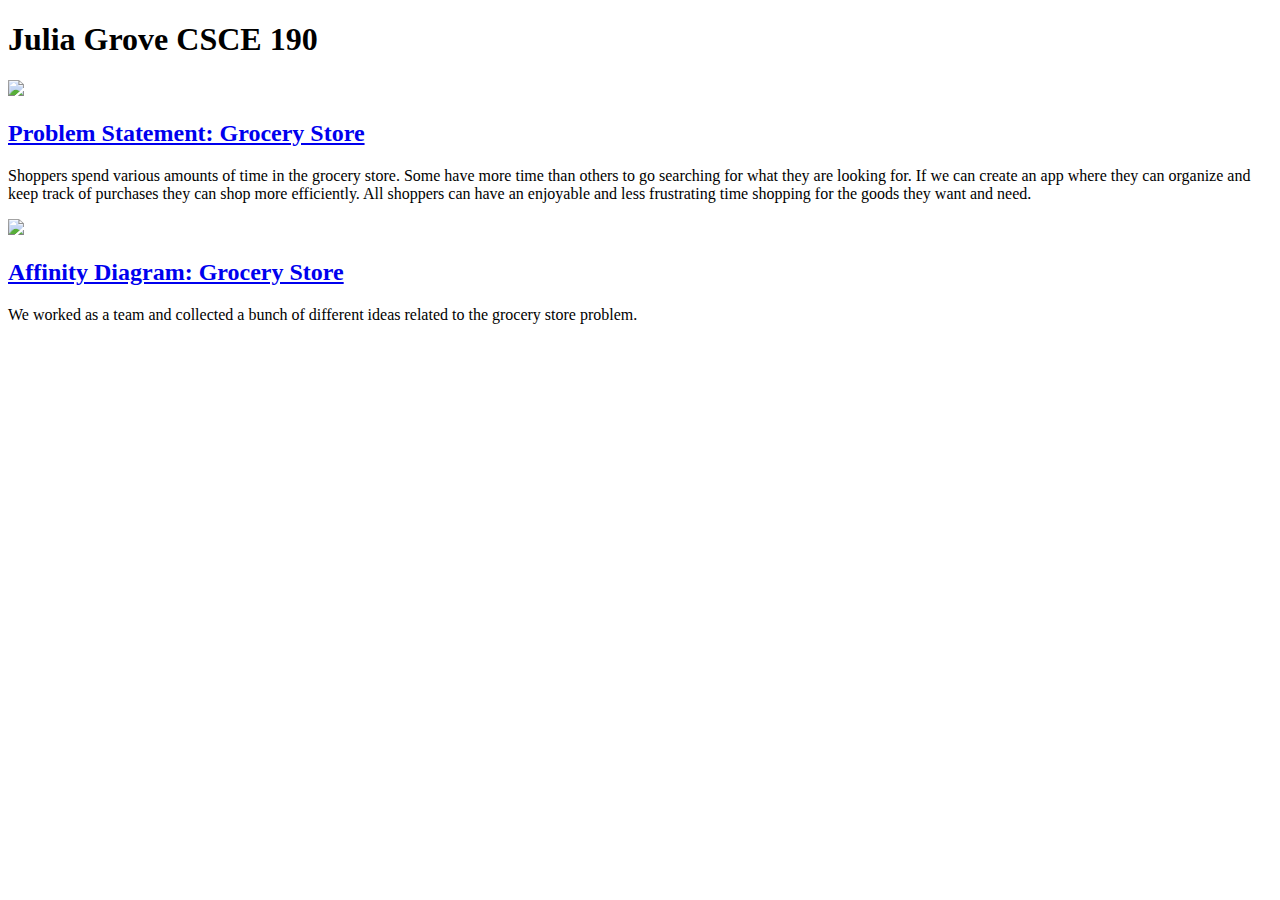
==== index.html @ e8141915 "Add files via upload" ====
<!DOCTYPE html>
<html>
    <head>
        <title>CSCE 190: Julia Grove</title>
    </head>
        <body>
            <h1>Julia Grove CSCE 190</h1>

            <!--problem statement assignment-->
            <section class="assignment">
                <a href="files/problemstatement.pdf"><img src="CSCE190images/Problem-Statement.png"></a>
            <section class="ass-details">
            <a href="files/problemstatement.pdf"><h2>Problem Statement: Grocery Store</h2></a>
                <p>
                    Shoppers spend various amounts of time in the grocery store. Some have more time than others to go searching for what they are looking for. If we can create an app where they can organize and keep track of purchases they can shop more efficiently. All shoppers can have an enjoyable and less frustrating time shopping for the goods they want and need.
                </p>
            </section>
        </section>

            <!--Affinity Diagram assignment-->
            <section class="assignment">
                <a href="files/AffinityDiagram.pdf"><img src="CSCE190images/Problem Statement jamboard.png"></a>
            <section class="ass-details">
            <a href="files/AffinityDiagram.pdf"><h2>Affinity Diagram: Grocery Store</h2></a>
                <p>
                    We worked as a team and collected a bunch of different ideas related to the grocery store problem.
                </p>
            </section>
        </section>
            
        </body>
</html>
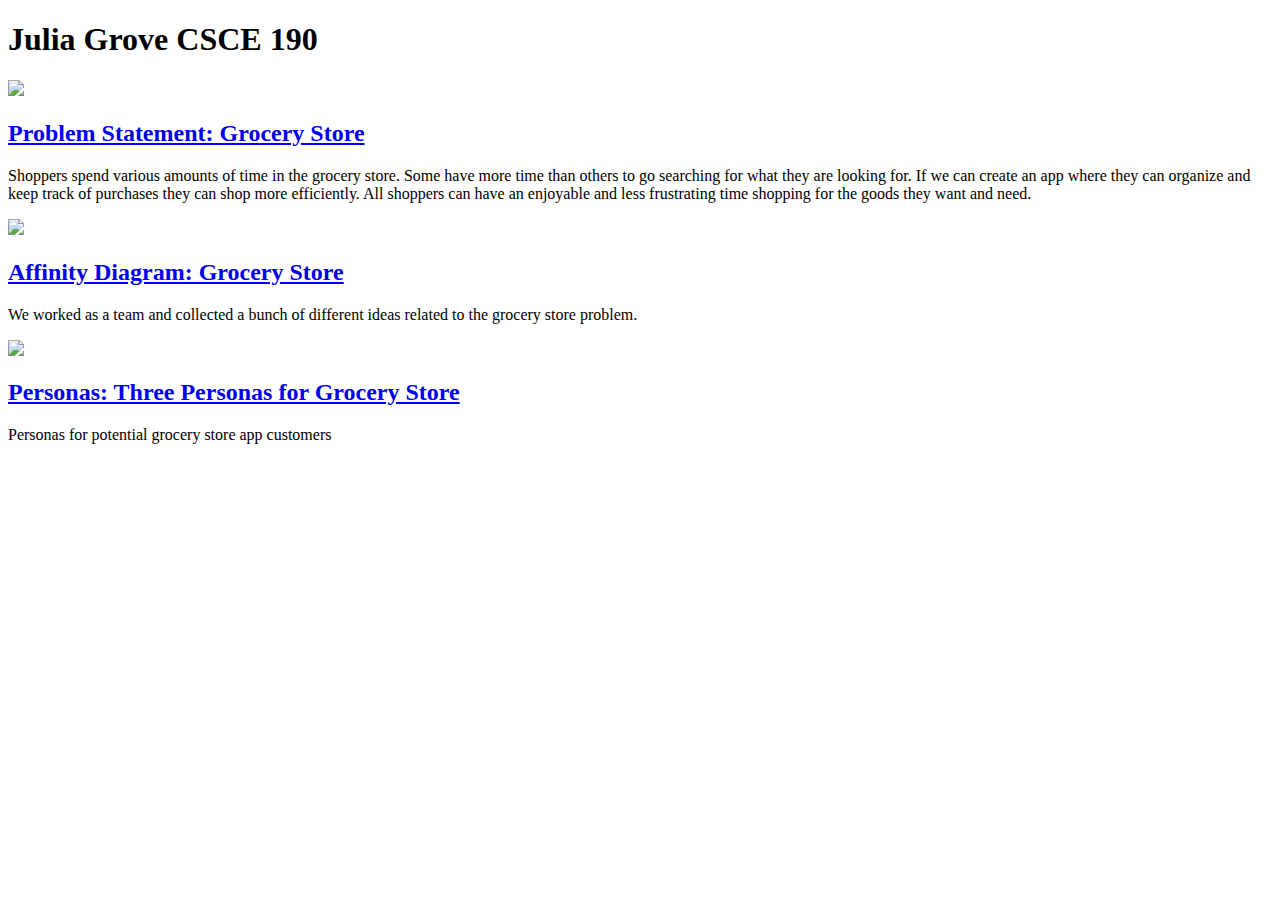
==== commit 9a3fbb93: "Add files via upload" ====
--- a/index.html
+++ b/index.html
@@ -19,7 +19,7 @@
 
             <!--Affinity Diagram assignment-->
             <section class="assignment">
-                <a href="files/AffinityDiagram.pdf"><img src="CSCE190images/Problem Statement jamboard.png"></a>
+                <a href="files/AffinityDiagram.pdf"><img src="CSCE190images/ProblemStatementJamboard.png"></a>
             <section class="ass-details">
             <a href="files/AffinityDiagram.pdf"><h2>Affinity Diagram: Grocery Store</h2></a>
                 <p>
@@ -27,6 +27,17 @@
                 </p>
             </section>
         </section>
+
+         <!--Persona Assignment-->
+         <section class="assignment">
+            <a href="files/personas.pdf"><img src="CSCE190images/personas.png"></a>
+        <section class="ass-details">
+        <a href="files/personas.pdf"><h2>Personas: Three Personas for Grocery Store</h2></a>
+            <p>
+                Personas for potential grocery store app customers
+            </p>
+        </section>
+    </section>
             
         </body>
 </html>
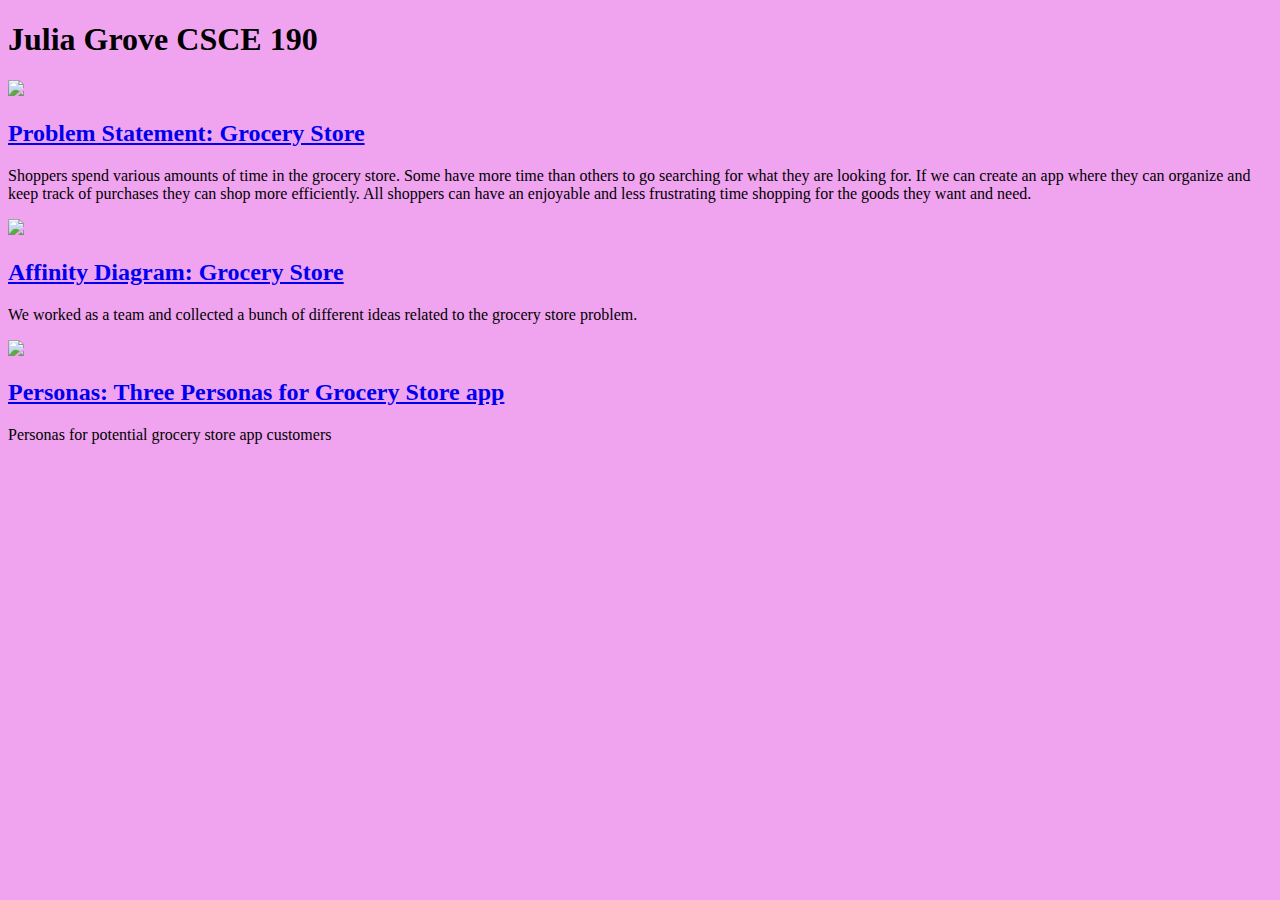
==== commit 925de064: "Add files via upload" ====
--- a/index.html
+++ b/index.html
@@ -2,6 +2,7 @@
 <html>
     <head>
         <title>CSCE 190: Julia Grove</title>
+        <link rel="stylesheet" href="style.css">
     </head>
         <body>
             <h1>Julia Grove CSCE 190</h1>
@@ -32,7 +33,7 @@
          <section class="assignment">
             <a href="files/personas.pdf"><img src="CSCE190images/personas.png"></a>
         <section class="ass-details">
-        <a href="files/personas.pdf"><h2>Personas: Three Personas for Grocery Store</h2></a>
+        <a href="files/personas.pdf"><h2>Personas: Three Personas for Grocery Store app</h2></a>
             <p>
                 Personas for potential grocery store app customers
             </p>
--- a/style.css
+++ b/style.css
@@ -0,0 +1,4 @@
+body{
+    background-color: rgb(240, 164, 240);
+    font-family: Georgia, 'Times New Roman', Times, serif;
+}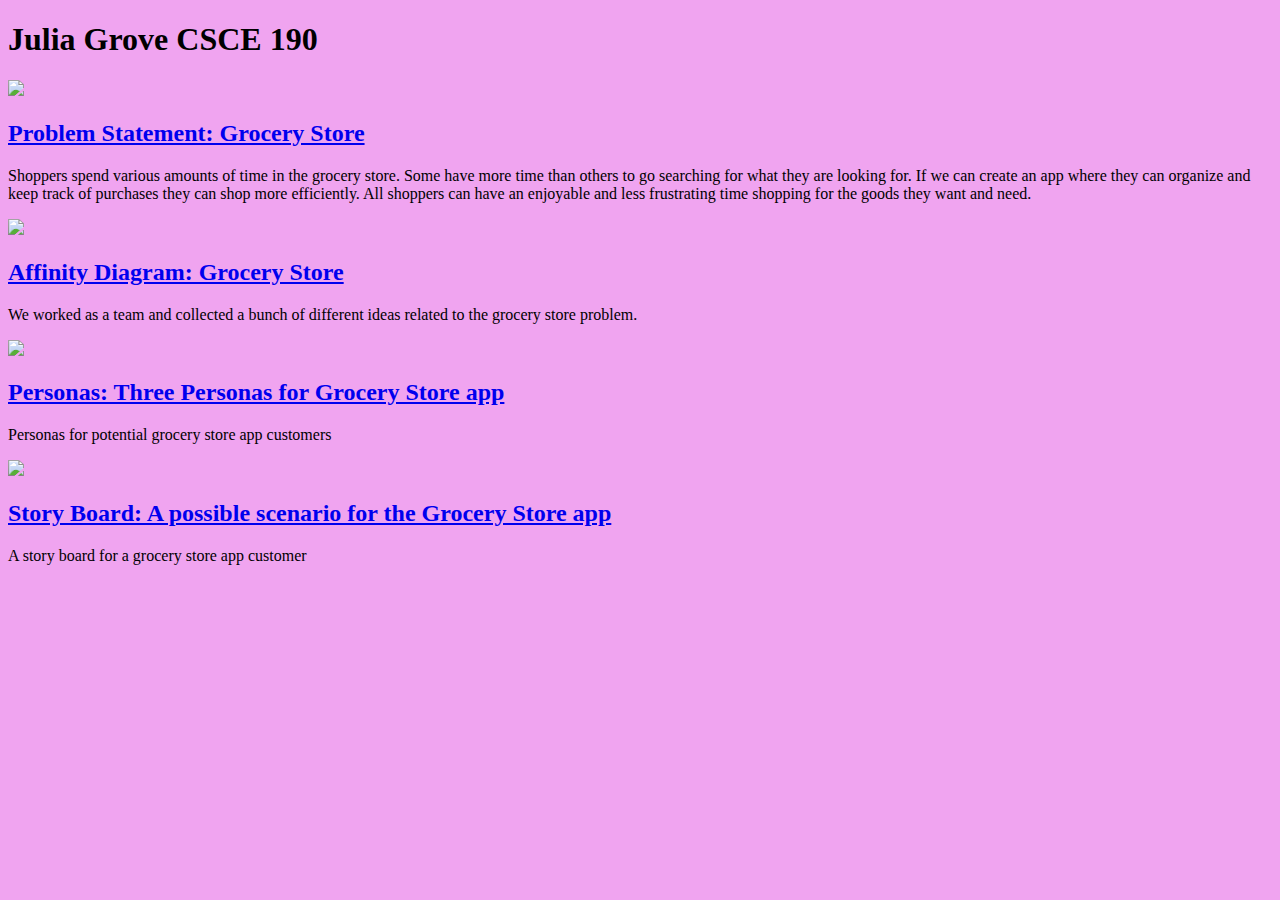
==== commit 25b4a2f5: "Add files via upload" ====
--- a/index.html
+++ b/index.html
@@ -39,6 +39,17 @@
             </p>
         </section>
     </section>
-            
+
+    <!--Story Board-->
+    <section class="assignment">
+        <a href="files/StoryBoard.pdf"><img src="CSCE190images/StoryBoard.png"></a>
+    <section class="ass-details">
+    <a href="files/StoryBoard.pdf"><h2>Story Board: A possible scenario for the Grocery Store app</h2></a>
+        <p>
+            A story board for a grocery store app customer
+        </p>
+    </section>
+</section>
+
         </body>
 </html>
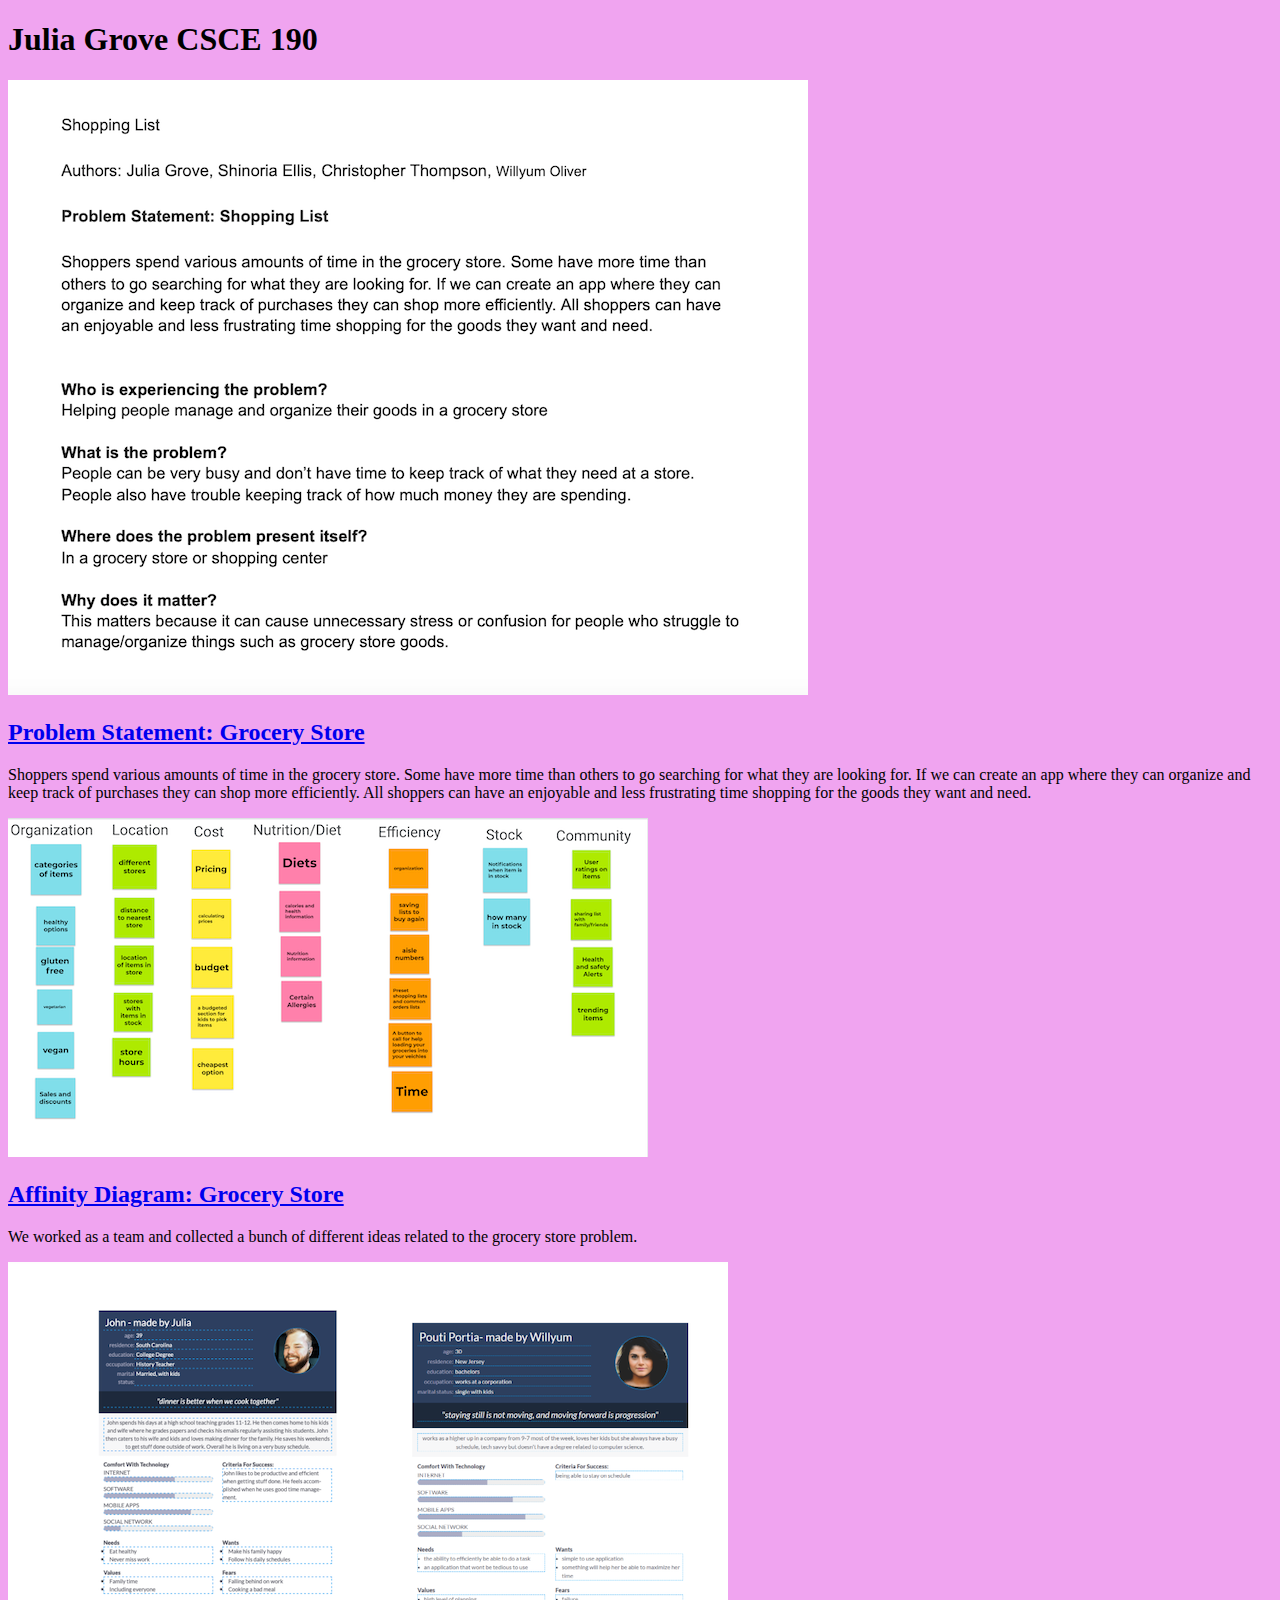
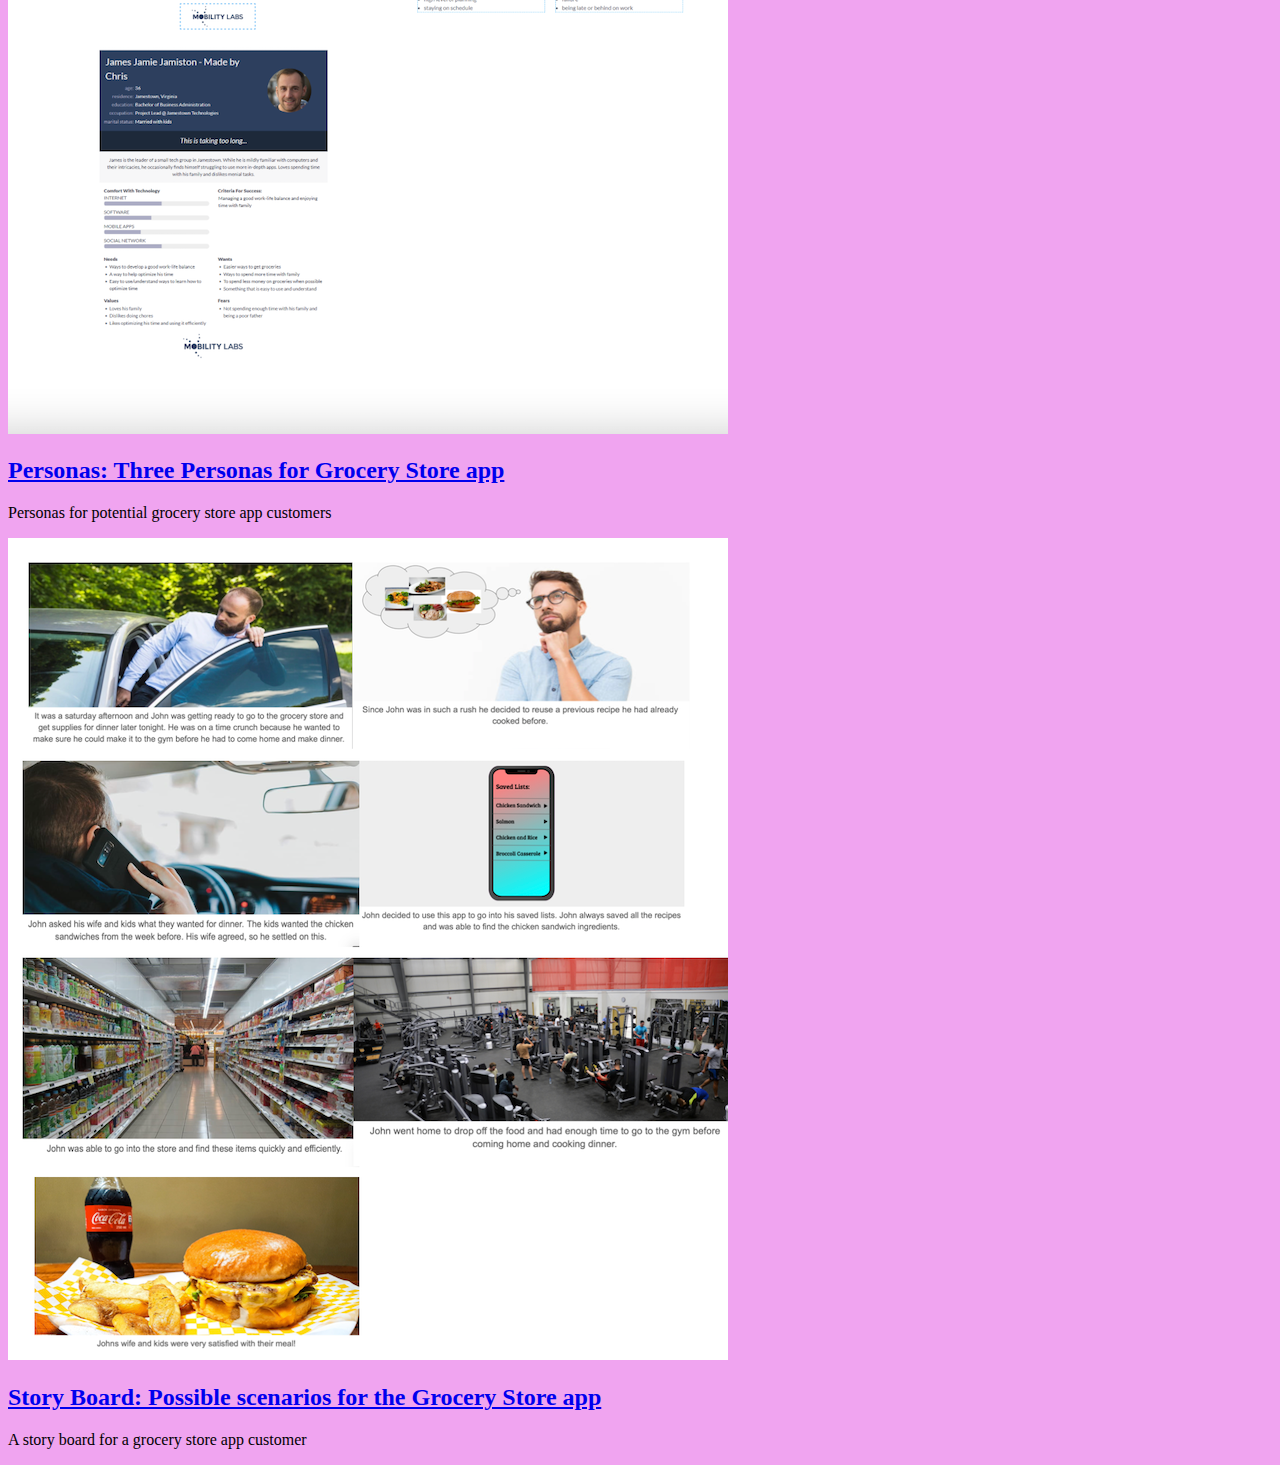
==== commit 2b4a0757: "Add files via upload" ====
--- a/index.html
+++ b/index.html
@@ -42,9 +42,9 @@
 
     <!--Story Board-->
     <section class="assignment">
-        <a href="files/StoryBoard.pdf"><img src="CSCE190images/StoryBoard.png"></a>
+        <a href="files/Storyboards.pdf"><img src="CSCE190images/StoryBoard.png"></a>
     <section class="ass-details">
-    <a href="files/StoryBoard.pdf"><h2>Story Board: A possible scenario for the Grocery Store app</h2></a>
+    <a href="files/Storyboards.pdf"><h2>Story Board: Possible scenarios for the Grocery Store app</h2></a>
         <p>
             A story board for a grocery store app customer
         </p>
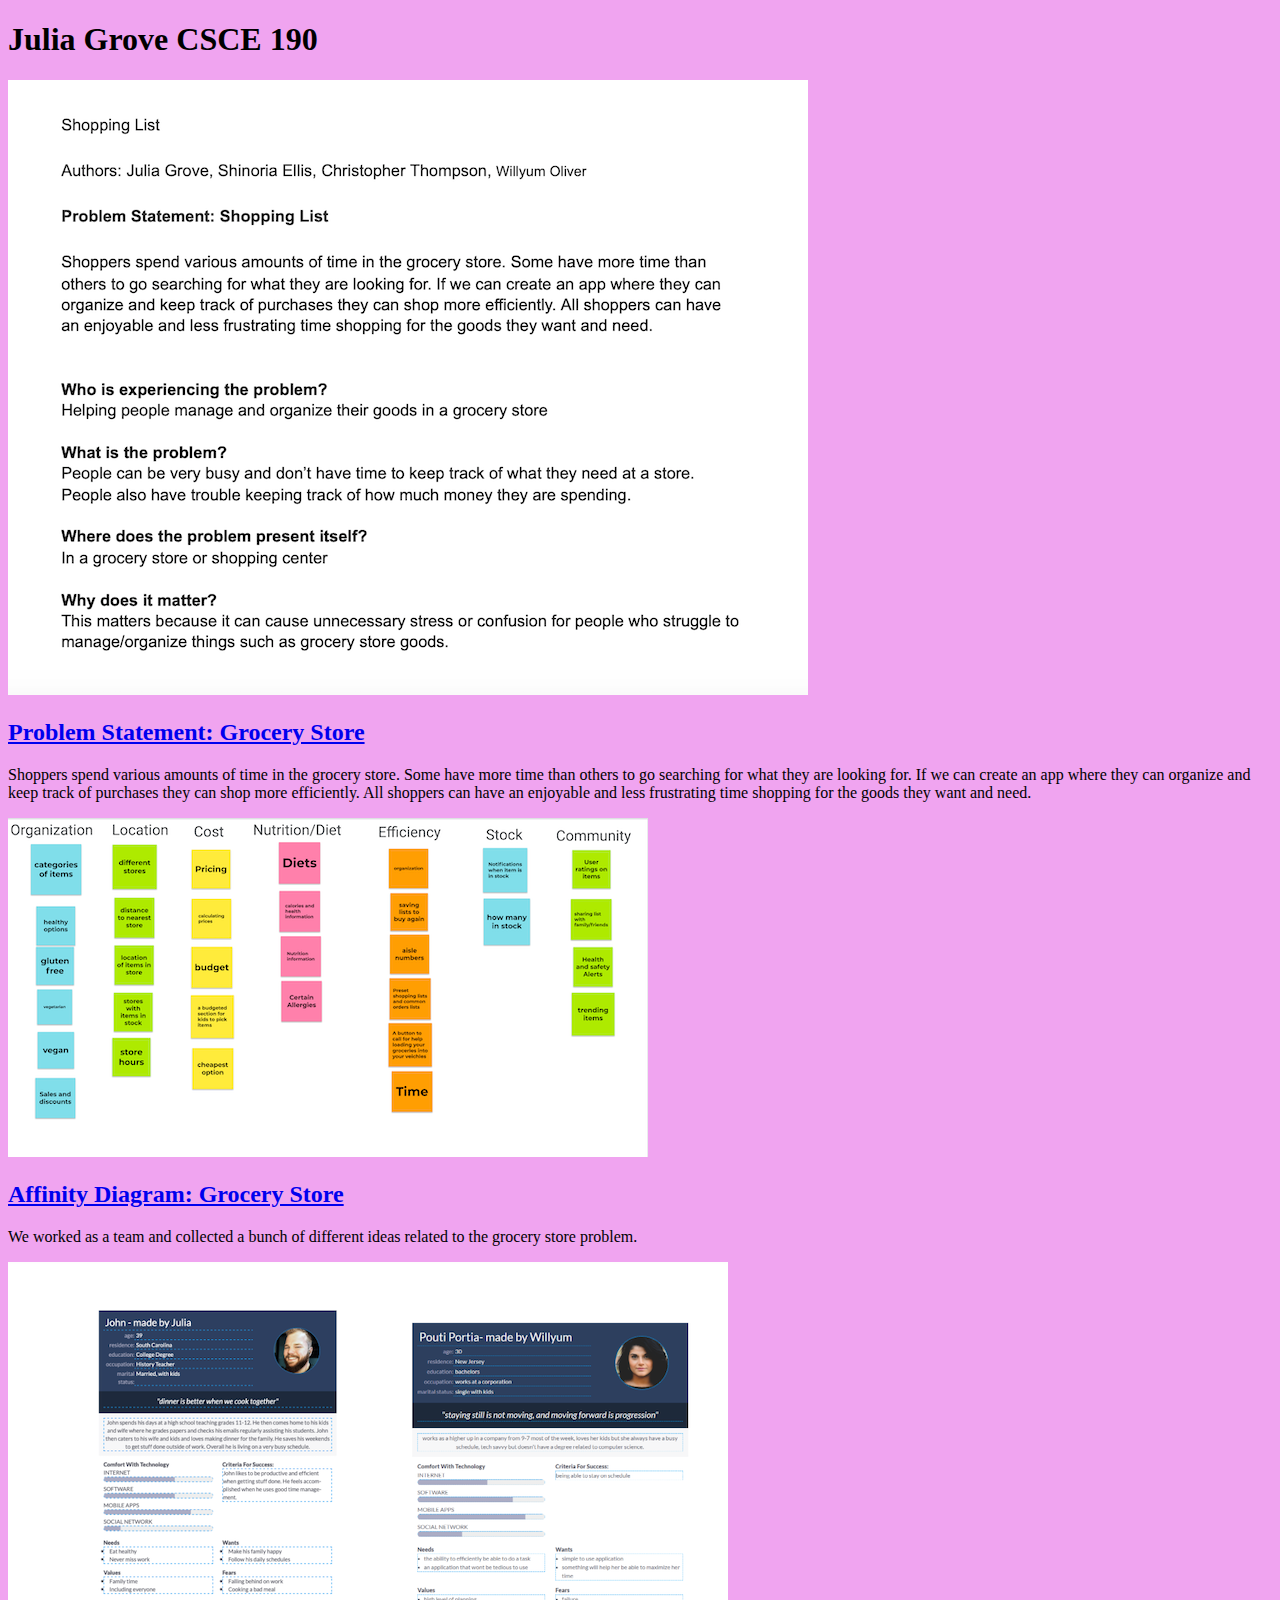
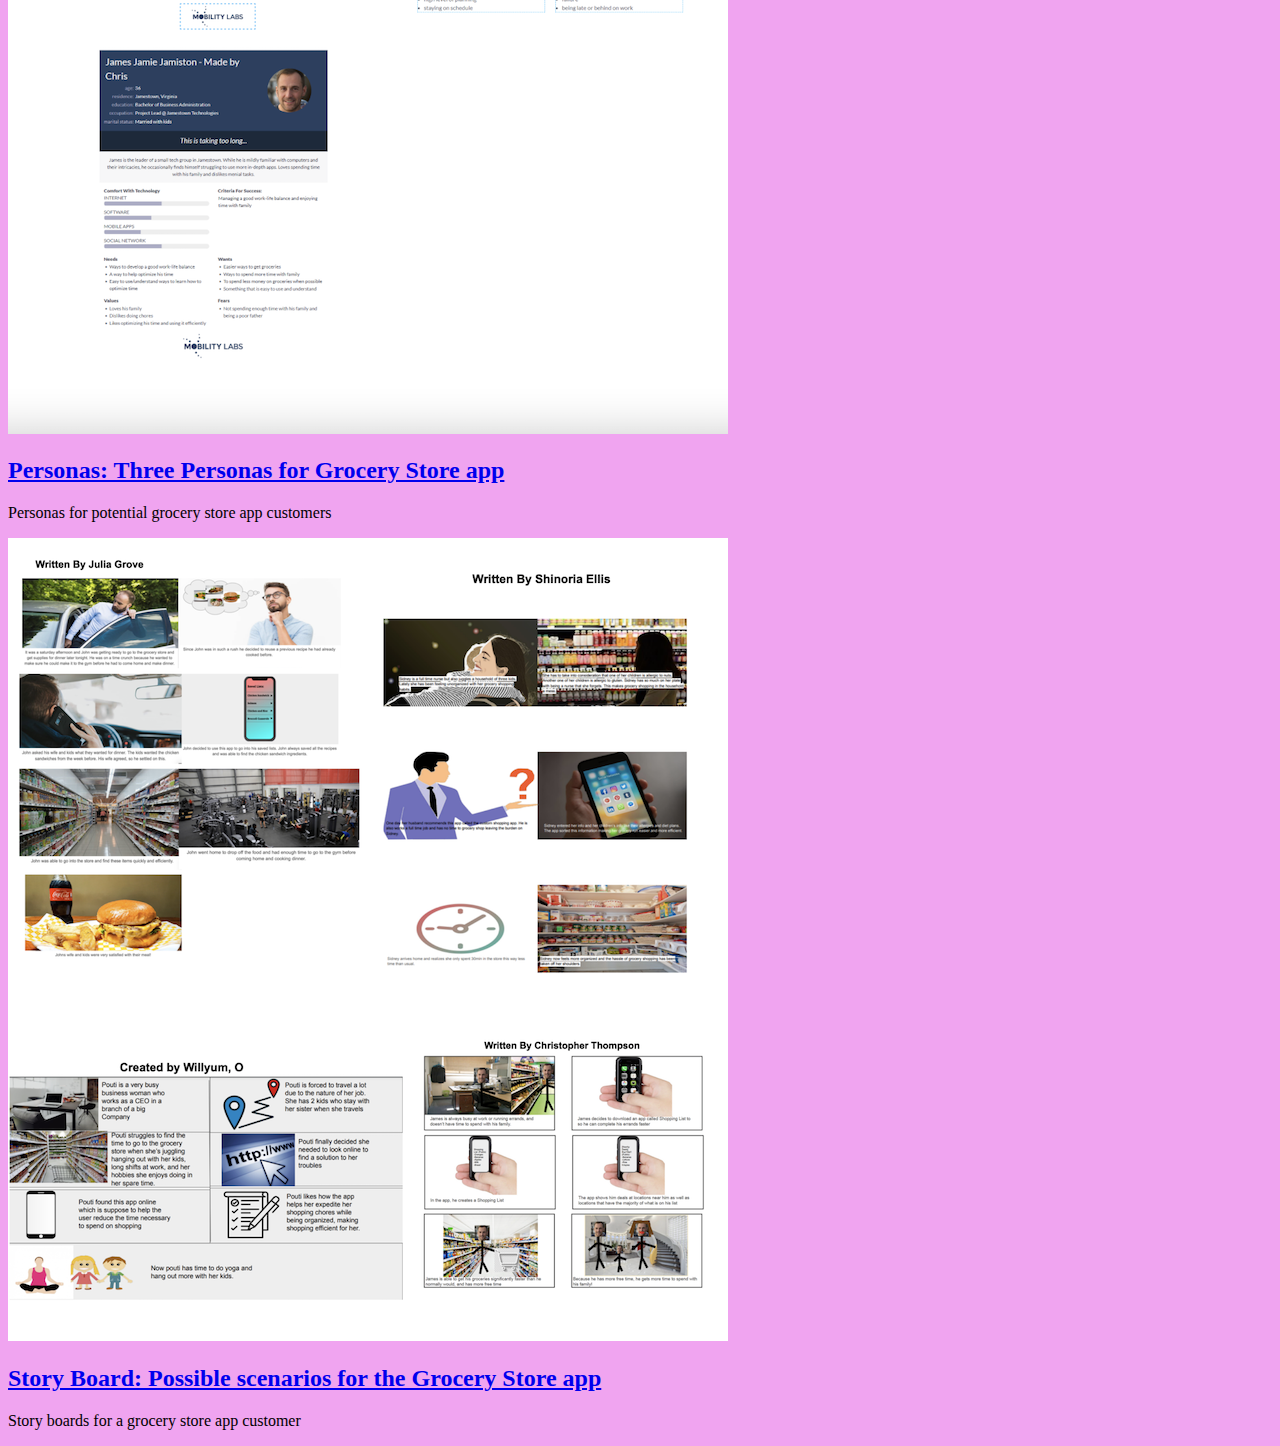
==== commit 47567f28: "Add files via upload" ====
--- a/index.html
+++ b/index.html
@@ -42,11 +42,11 @@
 
     <!--Story Board-->
     <section class="assignment">
-        <a href="files/Storyboards.pdf"><img src="CSCE190images/StoryBoard.png"></a>
+        <a href="files/GroupStoryBoards.pdf"><img src="CSCE190images/GroupStoryBoards.png"></a>
     <section class="ass-details">
-    <a href="files/Storyboards.pdf"><h2>Story Board: Possible scenarios for the Grocery Store app</h2></a>
+    <a href="files/GroupStoryBoards.pdf"><h2>Story Board: Possible scenarios for the Grocery Store app</h2></a>
         <p>
-            A story board for a grocery store app customer
+            Story boards for a grocery store app customer
         </p>
     </section>
 </section>
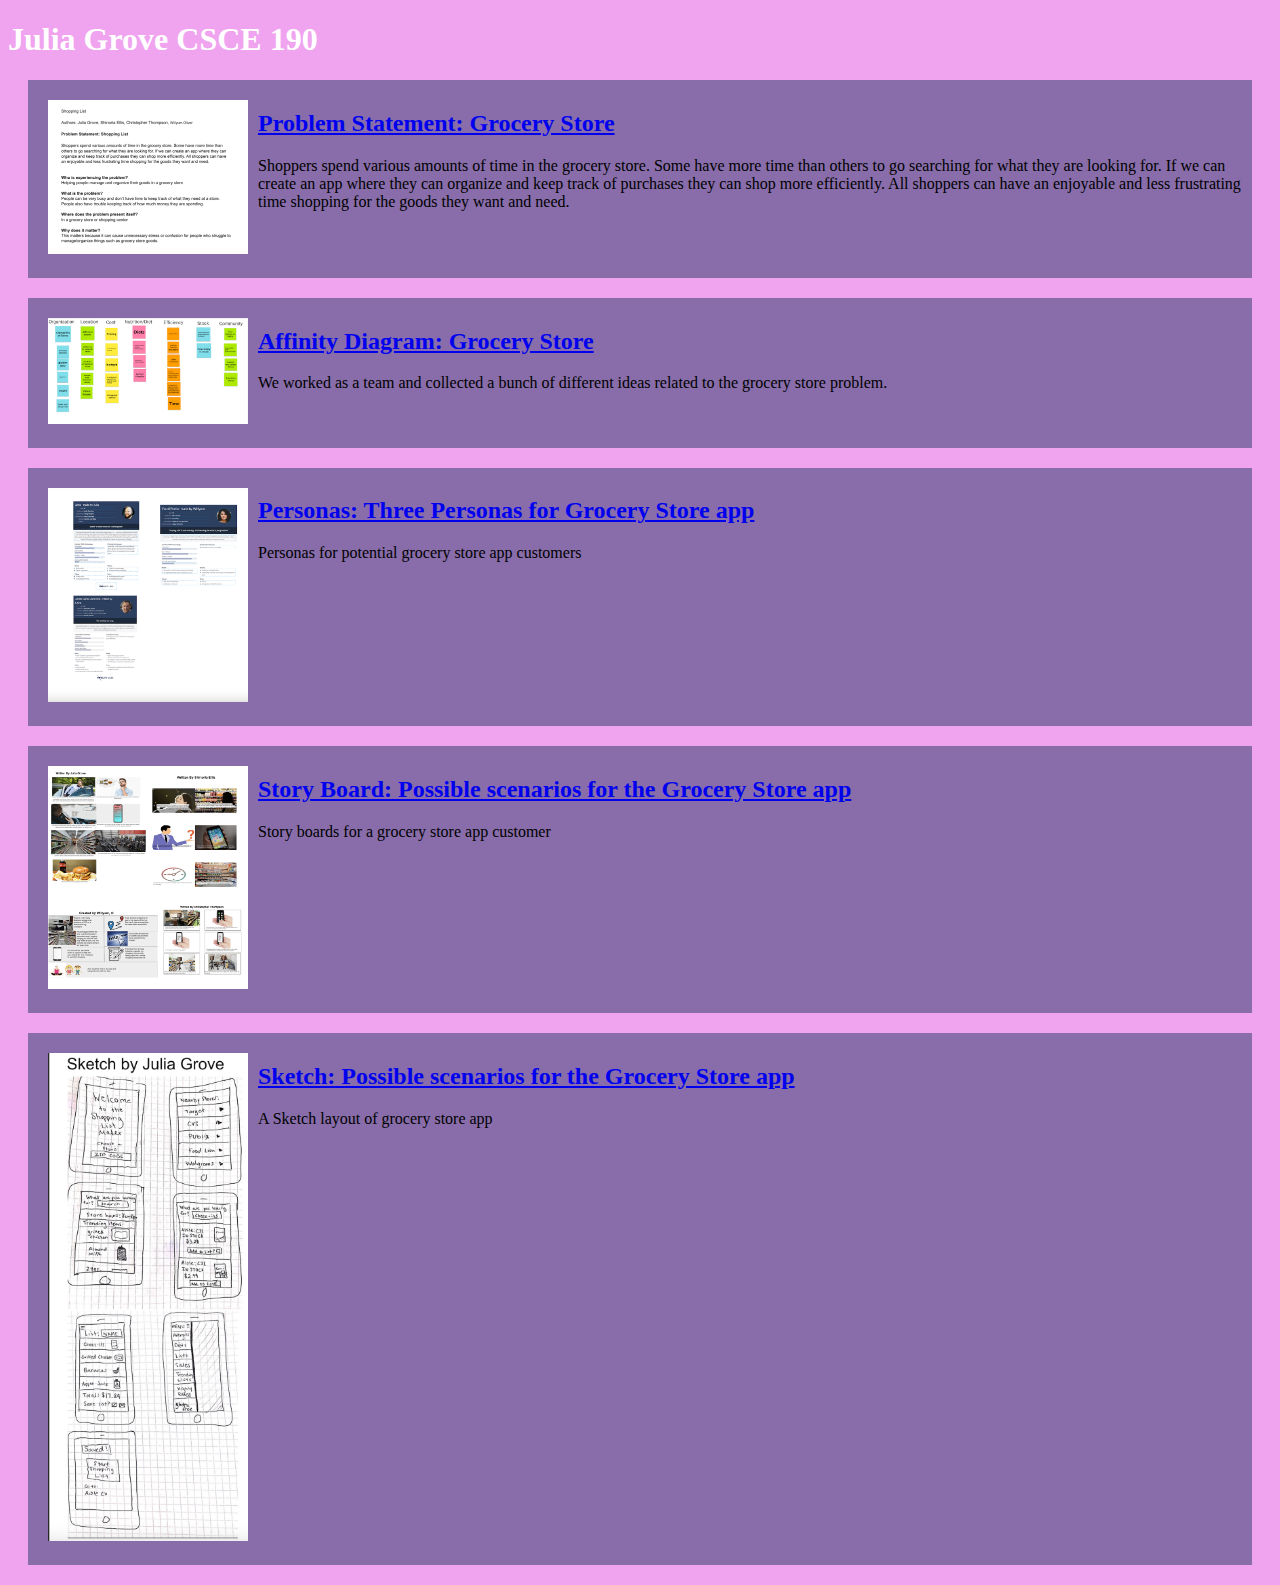
==== commit 9a580201: "Add files via upload" ====
--- a/index.html
+++ b/index.html
@@ -51,5 +51,16 @@
     </section>
 </section>
 
+ <!--Sketches-->
+ <section class="assignment">
+    <a href="files/sketch.pdf"><img src="CSCE190images/sketch.png"></a>
+<section class="ass-details">
+<a href="files/sketch.pdf"><h2>Sketch: Possible scenarios for the Grocery Store app</h2></a>
+    <p>
+        A Sketch layout of grocery store app
+    </p>
+</section>
+</section>
+
         </body>
 </html>
--- a/style.css
+++ b/style.css
@@ -1,4 +1,21 @@
-body{
-    background-color: rgb(240, 164, 240);
+body
+{
+    background: rgb(240, 164, 240);
     font-family: Georgia, 'Times New Roman', Times, serif;
-}+}
+h1
+{
+    color: rgb(255, 255, 255); 
+}
+.assignment
+{
+    background: rgb(136,109,170);
+    display: flex;
+    margin: 20px;
+    padding: 10px;
+}
+.assignment img
+{
+    width:200px;
+    padding: 10px;
+}
